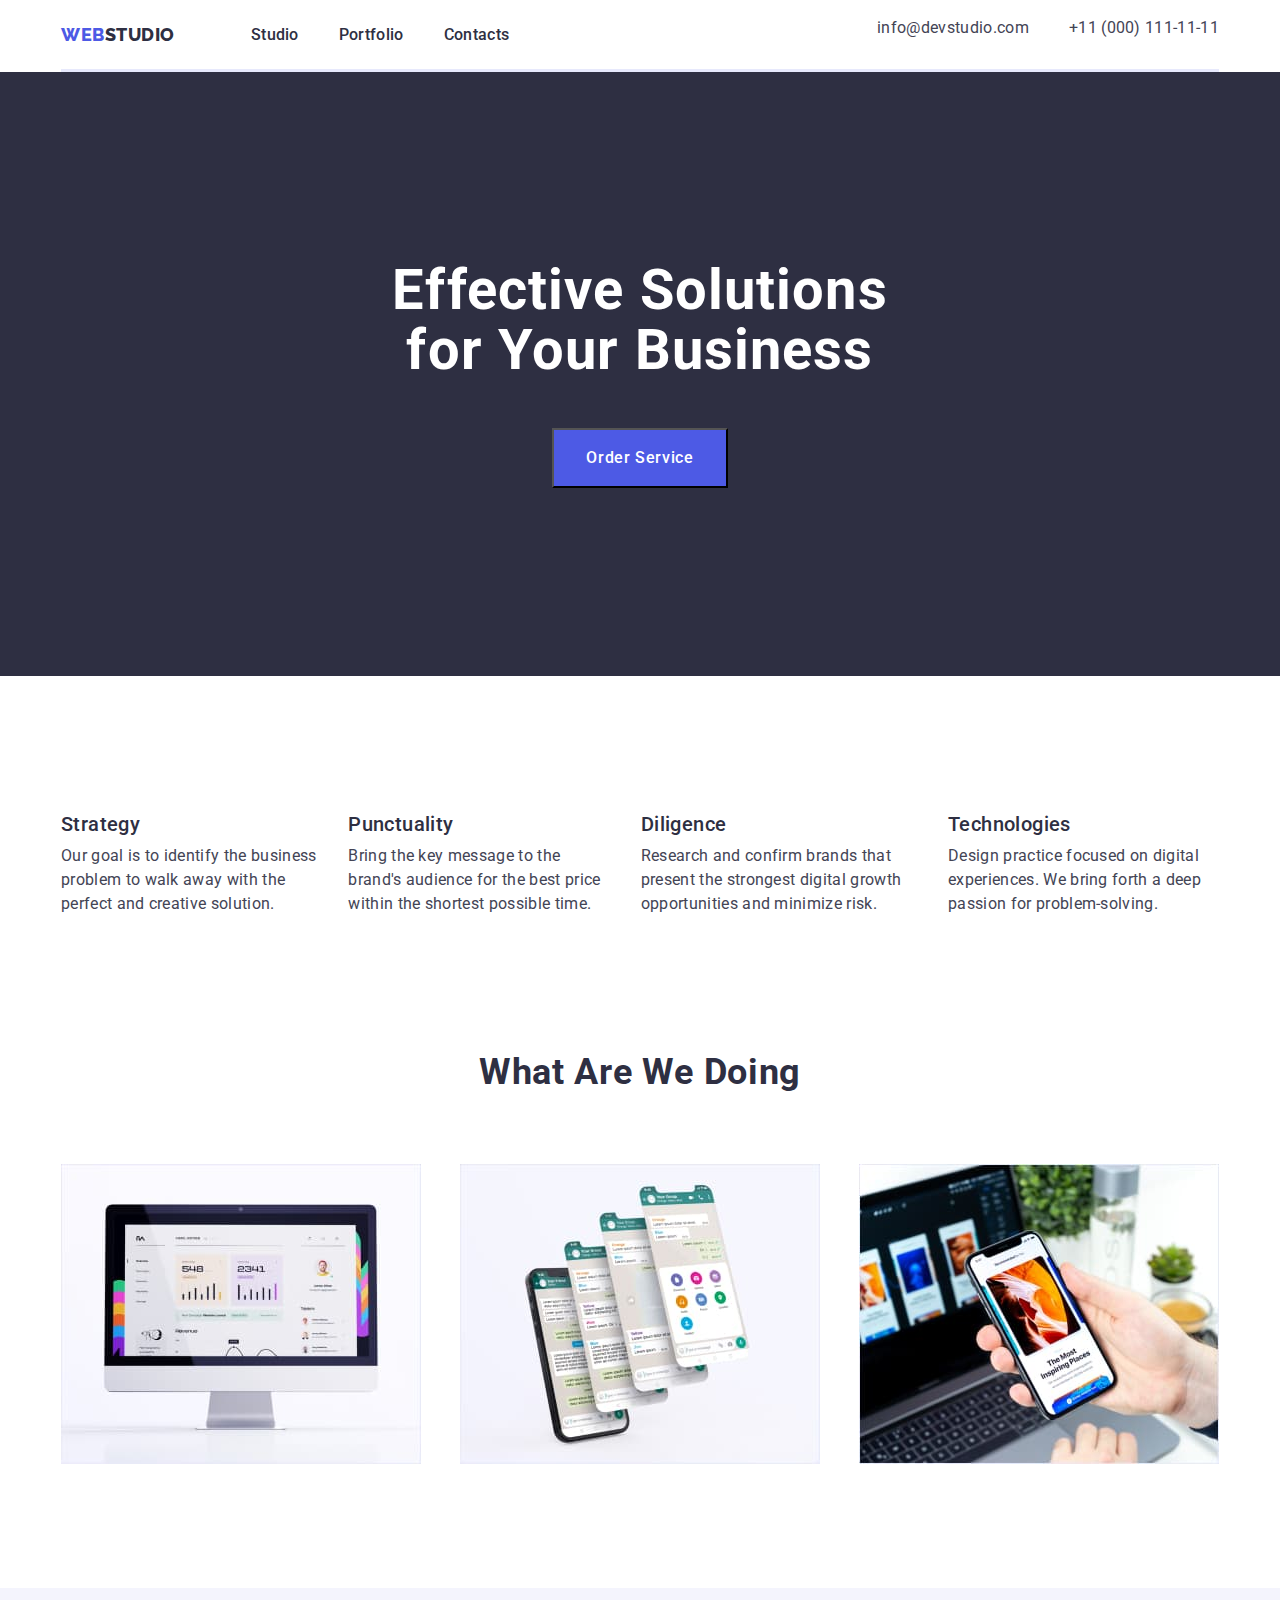
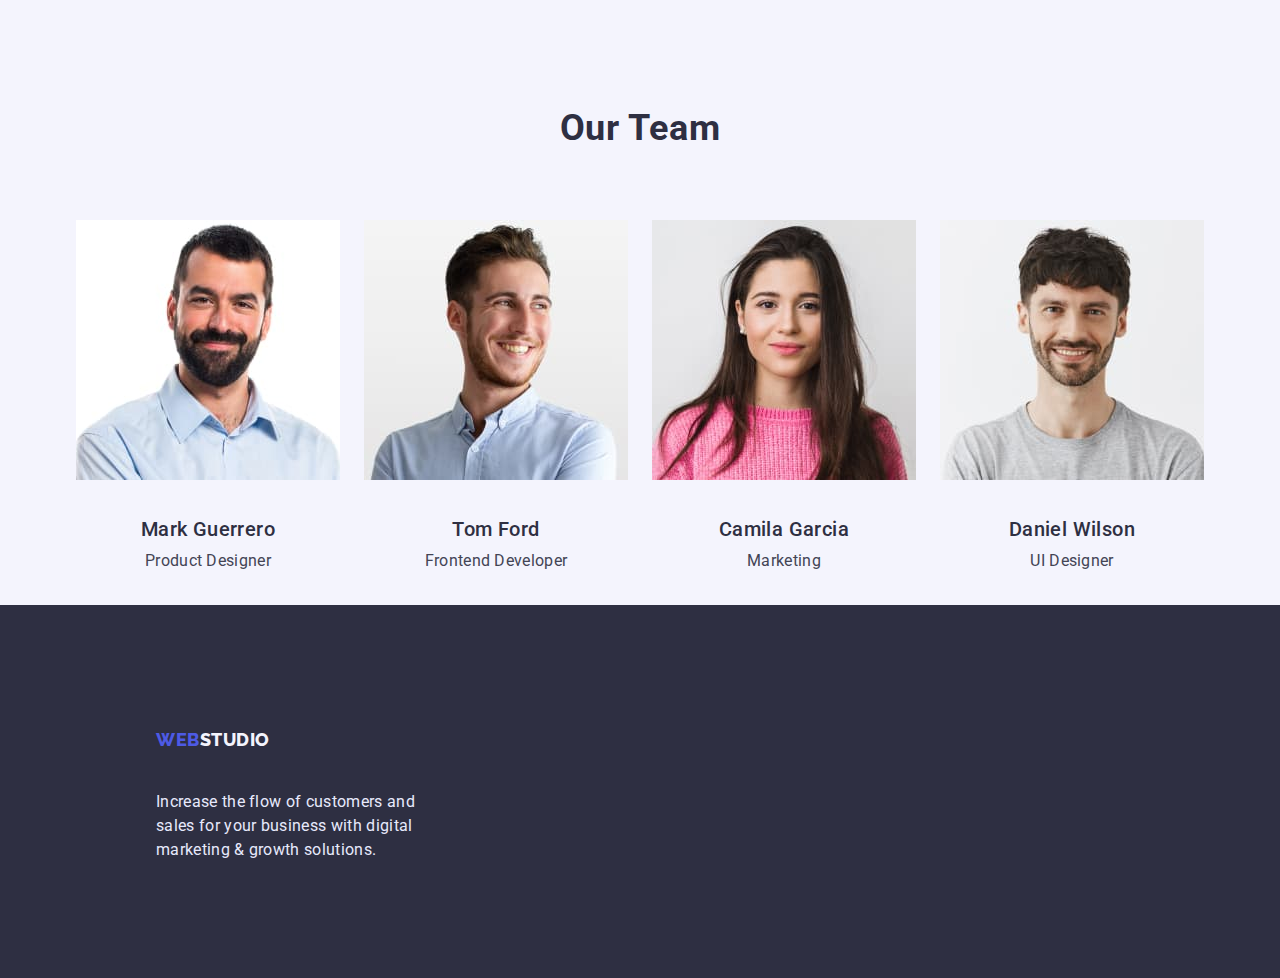
==== index.html @ 7cc615a9 "1" ====
<!DOCTYPE html>
<html lang="en">
<head>
    <meta charset="UTF-8">
    <meta http-equiv="X-UA-Compatible" content="IE=edge">
    <meta name="viewport" content="width=device-width, initial-scale=1.0">
    <link rel="preconnect" href="https://fonts.googleapis.com">
    <link rel="preconnect" href="https://fonts.gstatic.com" crossorigin>
    <link href="https://fonts.googleapis.com/css2?&family=Raleway:wght@800&family=Roboto:wght@400;500;700;900&display=swap" rel="stylesheet">
    
    <link
    rel="stylesheet"
    href="https://cdnjs.cloudflare.com/ajax/libs/modern-normalize/1.0.0/modern-normalize.min.css"/>

    <link rel="stylesheet" href="./css/styles.css">


    <title>WEBSTUDIO</title>

</head>

<body>

    <header class="header">
       <div class="container header-container">
            <nav class="header-navigation">
                <!-- logo -->
                <a class="logo-web" href="./index.html">Web <span class="logo-studio">Studio</span></a>      
    
                <!-- navigation -->           
                <ul class="header-list list">
                    <li class="header-item"><a href="./index.html" class="header-link link">Studio</a></li>
                    <li class="header-item"><a href="./portfolio.html" class="header-link link">Portfolio</a></li>
                    <li class="header-item"><a href="" class="header-link link">Contacts</a></li>
                </ul>
            </nav>
            <address class="header-address">
                <ul class="header-address-list list">
                    <li class="header-address-item"><a href="mailto:info@devstudio.com" class="header-mail link">info@devstudio.com</a></li>
                    <li class="header-address-item"><a href="tel:+110001111111" class="header-tel link">+11 (000) 111-11-11</a></li>
                </ul>
            </address>
       </div>
            
    </header>

    <main>
        <!--section1-->
        <section class="container hero">
            <h1 class="hero-title">Effective Solutions <br> for Your Business</h1>
            <div class="button-wrap">
                <button type="button" class="hero-btn">Order Service</button>
            </div>         
        </section>

        <!--section2-->
        <section class="container prinsiples">
            <h2 class="prinsiples-title visually-hidden">prinsiples</h2>
                <ul class="prinsiples-list list">
                    <div class="prinsiples-list-wrap">
                        <li class="prinsiples-item">
                            <h3 class="prinsiples-subtitle subtitle">Strategy</h3>
                                <p class="prinsiples-text text">Our goal is to identify the business problem to walk away with the perfect and creative solution.</p>
                        </li>
                        <li class="prinsiples-item">
                            <h3 class="prinsiples-subtitle subtitle">Punctuality</h3>
                                <p class="prinsiples-text text">Bring the key message to the brand's audience for the best price within the shortest possible time.</p>
                        </li>
                        <li class="prinsiples-item">
                            <h3 class="prinsiples-subtitle subtitle">Diligence</h3>
                                <p class="prinsiples-text text">Research and confirm brands that present the strongest digital growth opportunities and minimize risk.</p>
                        </li>
                        <li class="prinsiples-item">
                            <h3 class="prinsiples-subtitle subtitle">Technologies</h3>
                                <p class="prinsiples-text text">Design practice focused on digital experiences. We bring forth a deep passion for problem-solving.</p>
                        </li>
                    </div>
                </ul>
        </section>

        <!--section3-->
        <section class="container doing">
            <h2 class="doing-title">What are we doing</h2>
            <ul class="doing-list list">
                <div class="doing-list-wrap">
                    <li class="doing-item">
                        <img src="./images/rectangle1.jpg" alt="monitor" 
                        height="300"
                        width="360">
                    </li>
                    <li class="doing-item">
                        <img src="./images/rectangle2.jpg" alt="phone1" 
                        height="300"
                        width="360">
                    </li>
                    <li class="doing-item">
                        <img src="./images/rectangle3.jpg" alt="phone2"
                        height="300"
                        width="360">
                    </li>
                </div>
            </ul>

        </section>

        <!--section4-->
        <section class="container team">
            <h2 class="team-title">Our Team</h2>
            <ul class="team-list list">
               <div class="team-list-wrap">
                    <li class="team-item">
                        <img src="./images/markguerrero.jpg" alt="markguerrero"
                        width="264"
                        height="260">
                        <div class="team-member">
                            <h3 class="team-subtitle subtitle">Mark Guerrero</h3>
                            <p class="team-text text">Product Designer</p>
                        </div>
                    </li>
                    
                    <li class="team-item">
                        <img src="./images/tomford.jpg" alt="tomford"
                        width="264"
                        height="260">
                        <h3 class="team-subtitle subtitle">Tom Ford</h3>
                        <p class="team-text text">Frontend Developer</p>
                    </li>
                    
                    <li class="team-item">
                        <img src="./images/camilagarcia.jpg" alt="camilagarcia"
                        width="264"
                        height="260">
                        <h3 class="team-subtitle subtitle">Camila Garcia</h3>
                        <p class="team-text text">Marketing</p>
                    </li>
                    
                    <li class="team-item">
                        <img src="./images/danielwilson.jpg" alt="danielwilson"
                        width="264"
                        height="260">
                        <h3 class="team-subtitle subtitle">Daniel Wilson</h3>
                        <p class="team-text text" >UI Designer</p>
                    </li>
               </div>
            </ul>
        </section>

    </main>

    <footer class="container footer">
        <!-- logo -->
        <div class="container footer-wrap">
            <a class="logo-web" href="./index.html">Web <span class="logo-studio">Studio</span></a>      
            <p class="footer-text text">Increase the flow of customers and sales for your business with digital marketing & growth solutions.</p>
        </div>       
    </footer>

    
</body>
</html>
---- css/styles.css ----
body {
    font-family: 'roboto', sans-serif;
}

:root {
    --main-title-color:#2E2F42;
    --second-title-color:#434455;
    --third-title-color: #F4F4FD;
    --fourth-title-color:#4D5AE5;
    --fifth-title-color:#FFFFFF;
  }


.list {
    list-style: none;
}

.link {
    text-decoration: none;
}

.visually-hidden {
    position: absolute;
    width: 1px;
    height: 1px;
    margin: -1px;
    border: 0;
    padding: 0;
    white-space: nowrap;
    clip-path: inset(100%);
    clip: rect(0 0 0 0);
    overflow: hidden;
  }

  .text {
    font-size: 16px;
    line-height: 1.5;
    letter-spacing: 0.02em;
  }

  .subtitle {
    font-weight: 500;
    font-size: 20px;
    line-height: 1.2;
    letter-spacing: 0.02em;
  }

/*------------------ HEADER------------------- */

.header {
}
.container {
    max-width: 1158px;
    padding: 0 15px;
    margin: 0 auto;
}

.header-container {
    display: flex;
    padding: 0;

    border-style: 0 0 1px 0;
    border-style: none none solid none;
    border-color: #E7E9FC;

}

.header-navigation {
    display: flex;
    align-items: center;
    margin-right: auto;
    
}

.logo-web {
    font-family: 'Raleway';
    font-style: normal;
    font-weight: 800;
    font-size: 18px;
    line-height: calc(21/18);
    display: flex;
    align-items: center;
    letter-spacing: 0.03em;
    text-transform: uppercase;
    color: var(--fourth-title-color);
    text-decoration: none;

    padding: 24px 0;

}

.logo-studio {
    color:var(--main-title-color);
    margin-right: 76px;
}
    
.footer .logo-studio {
        color: var(--third-title-color);
    }


.header-list {
    display: flex;
    gap: 40px;

    margin-right: 332px;
    padding: 0;

}
.header-item {
    width: calc ((100%-80px)/3);
}
.header-link {
    font-weight: 500;
    font-size: 16px;
    line-height: 1.5;
    letter-spacing: 0.02em;
    color: var(--main-title-color);

    padding: 24px 0;
}

.header-link:hover,
.header-link:focus {
    font-weight: 500;
    font-size: 16px;
    line-height: 1.5;
    letter-spacing: 0.02em;
    color: #4D5AE5;
}

.header-address {
    }

.header-address-list {
    display: flex;  
    padding: 0;
    gap: 40px;
    
}

.header-address-item {
    width: calc ((100%-40px)/2);

}

.header-mail {
    padding: 24px 0;
}

.header-tel {
   padding: 24px 0;
    
}

.header-mail,
.header-tel {
    font-size: 16px;
    line-height: 1.5;
    letter-spacing: 0.02em;
    color: var(--second-title-color);
    font-style: normal;
}

.header-mail:hover,
.header-tel:hover,
.header-mail:focus,
.header-tel:focus {
    font-size: 16px;
    line-height: 1.5;
    letter-spacing: 0.02em;
    color: var(--fourth-title-color);
}


/*------------------ MAIN------------------- */
.hero {
    background-color: var(--main-title-color); 
    
    display: flex;
    align-items: center;;
    flex-direction: column;
    justify-content: center;
    max-width: 1440px;  
        
}

.hero-title {
    font-size: 56px;
    line-height: calc(60/56);
    text-align: center;
    letter-spacing: 0.02em;
    color: var(--fifth-title-color);
    
    padding: 188px 0 0 0;
    margin: 0 0 48px 0;

}

.button-wrap {
    padding-bottom: 188px;
    
}

.hero-btn {
    font-family: inherit;
    font-weight: 500;
    font-size: 16px;
    line-height: 1.5;
    display: flex;
    align-items: center;
    letter-spacing: 0.04em;
    color: var(--fifth-title-color);
    background: var(--fourth-title-color);
    cursor: pointer;

    padding: 16px 32px;
    
}

.hero-btn:hover,
.hero-btn:focus {
    background: #404BBF;
}


.prinsiples {
    padding: 120px 0 0 0;
    
}

.prinsiples-list-wrap {
    display: flex;
    gap: 24px;

}

.prinsiples-list {
    display: flex;
    align-items: flex-start;
    padding: 0;

}

.prinsiples-item {
    width: calc(100%-(3*24px)/4);

}

.prinsiples-subtitle {
    color:var(--main-title-color);
    margin: 0 0 8px 0;
}

.prinsiples-text {
       color:var(--second-title-color);
       margin: 0;
}


.doing {
    padding: 120px 0 120px 0;

}

.doing-title {
font-size: 36px;
line-height: calc(40/36);
text-align: center;
letter-spacing: 0.02em;
text-transform: capitalize;
color:var(--main-title-color);

margin: 0 0 72px 0;

}

.doing-list {
    padding: 0;
    margin: 0 auto;

}

.doing-list-wrap {
    display: flex;
    gap: 24px;
    justify-content: space-between;

}
.doing-item {
    width: calc(100%-(24px*2)/3);

}


.team {
    padding: 0;
    max-width: 1440px;  
    background: var(--third-title-color);
}

.team-title {
    font-size: 36px;
    line-height: calc(40/36);
    text-align: center;
    letter-spacing: 0.02em;
    text-transform: capitalize;
    color: var(--main-title-color);

    margin: 0 0 72px 0;
    padding: 120px 0 0 0;

}

.team-list {
    margin: 0 auto;
    padding: 0;
    display: flex;
    justify-content: space-evenly;

}

.team-list-wrap {
    display: flex;
    gap: 24px;
    
}

.team-item {
    width: calc((100%-24px*3)/4);

}

.team-member {
    padding-bottom: 32px;

}

.team-subtitle {
    text-align: center;
    color:var(--main-title-color);
    margin: 32px 0 8px 0;

}

.team-text {
    text-align: center;
    color:var(--second-title-color);
    margin: 0 auto;
}




/*------------Main Portfolio----------------*/

.navigation {
    padding: 96px 0 72px 0;
}

.navigation-title {
}

.navigation-list {
    display: flex;
    gap: 24px;
    justify-content: center;
    margin: 0 auto;
    padding: 0;
}

.navigation-item {
}

.button {
    background: var(--third-title-color)
    
}

.navigation-btn {
    font-family: 'Roboto';
    font-weight: 500;
    font-size: 16px;
    line-height: 1.5;
    display: flex;
    align-items: center;
    text-align: center;
    letter-spacing: 0.04em;
    color: #4D5AE5;
    cursor: pointer;

    padding: 12px 24px;
}
.navigation-btn:hover,
.navigation-btn:focus {
    font-style: normal;
    color:var(--fifth-title-color);
    background:var(--fourth-title-color);
}


.portfolio-section {
    margin: 0 auto;
    padding: 0 0 48px 0;
}

.portfolio-list {
    margin: 0 auto;
    padding: 0;
    display: flex;
    justify-content: space-evenly;
}

.portfolio-list-wrap {
    display: flex;

    gap: 24px;
    margin: 0;
    padding: 0;
}

.portfolio-item {
    display: flex;
    flex-direction: column;
    width: calc(100%-(2*24px)3);
}

.portfolio-subtxt-wrap {
    border-style: 0 1px 1px;
    border-style: none solid solid;
    border-color: #E7E9FC;

}

.portfolio-subtitle {
    color:var(--main-title-color);
    padding-top: 32px;
    margin: 0 auto;

}

.portfolio-text {
    color:var(--second-title-color);
    margin: 8px 0 0 0;
    padding-bottom: 32px;
}

/*------------------ FOOTER------------------- */

.footer {
    background-color: var(--main-title-color);
    max-width: 1440px;
}

.footer-wrap {
    padding: 100px 0 100px 141px;
    display: table-cell;

}
    
.footer-text {
    color: #E7E9FC;
    text-align: left;
    width: 264px;

}
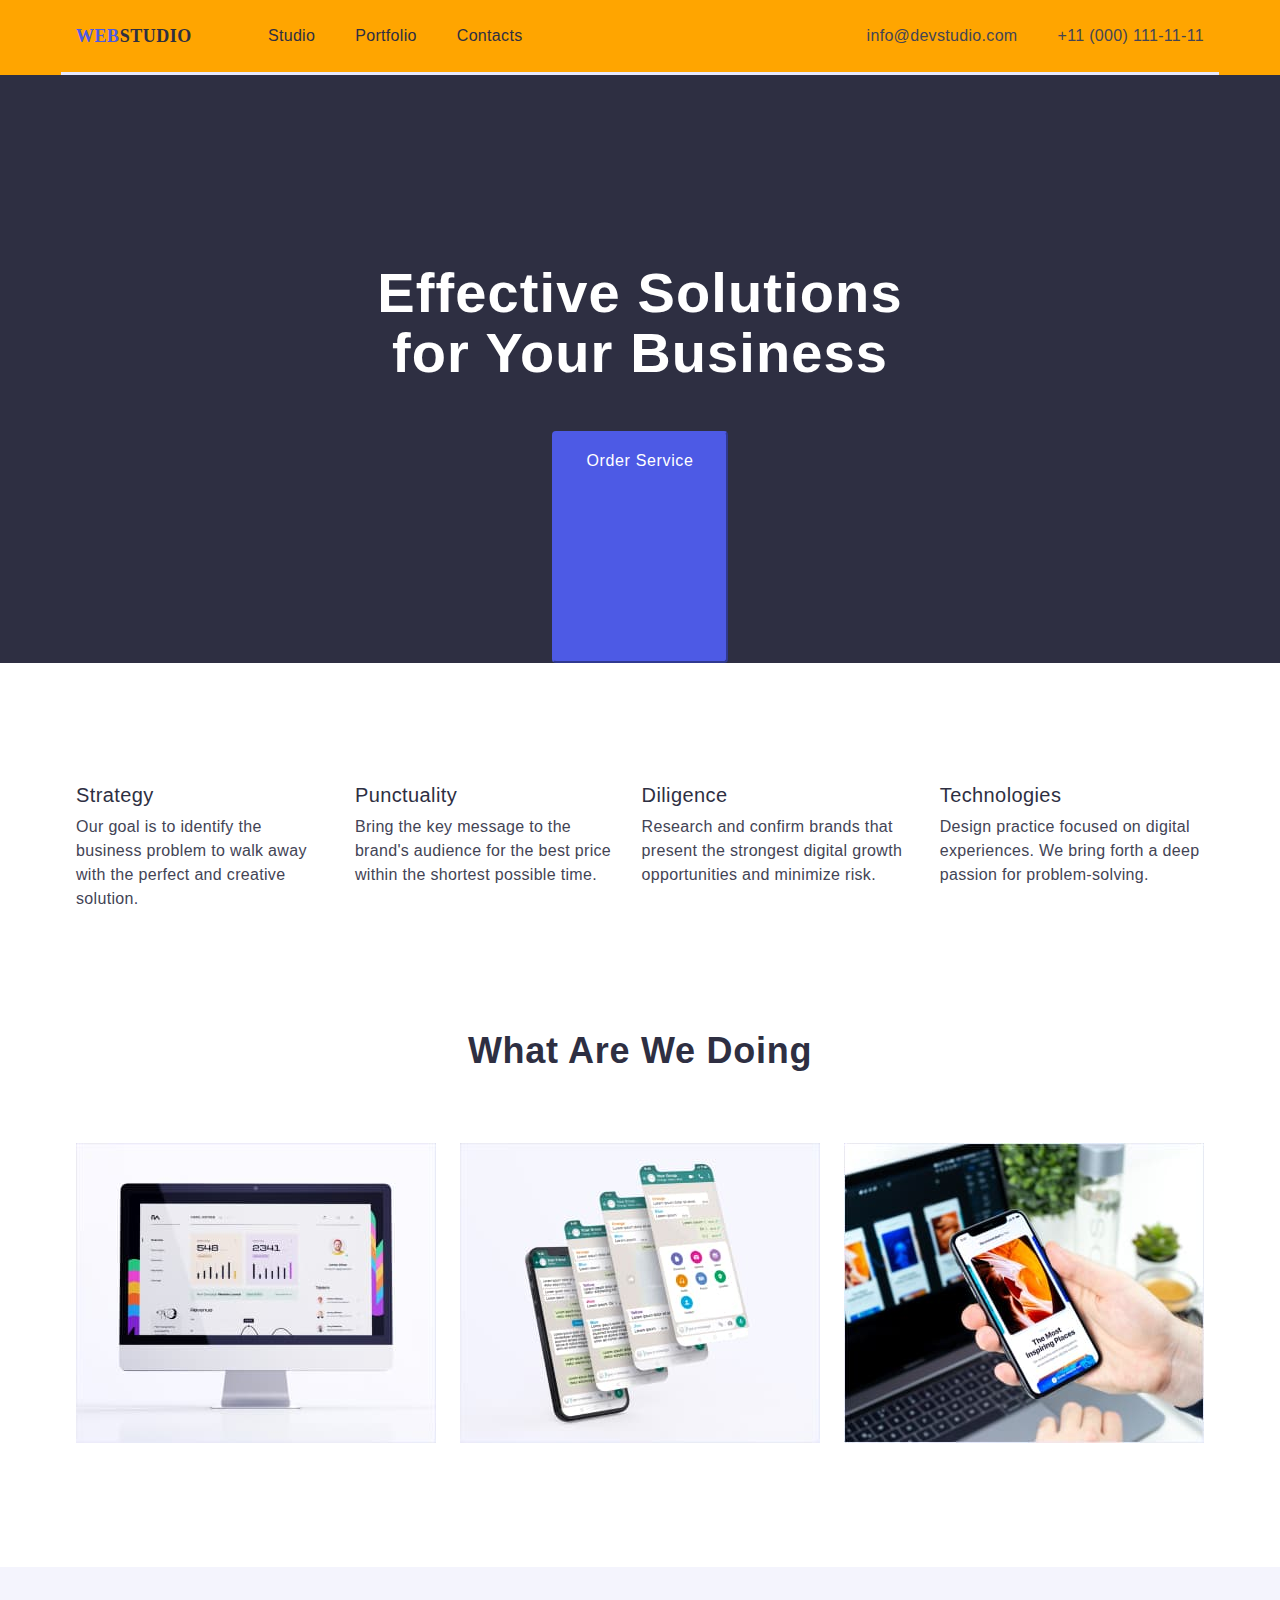
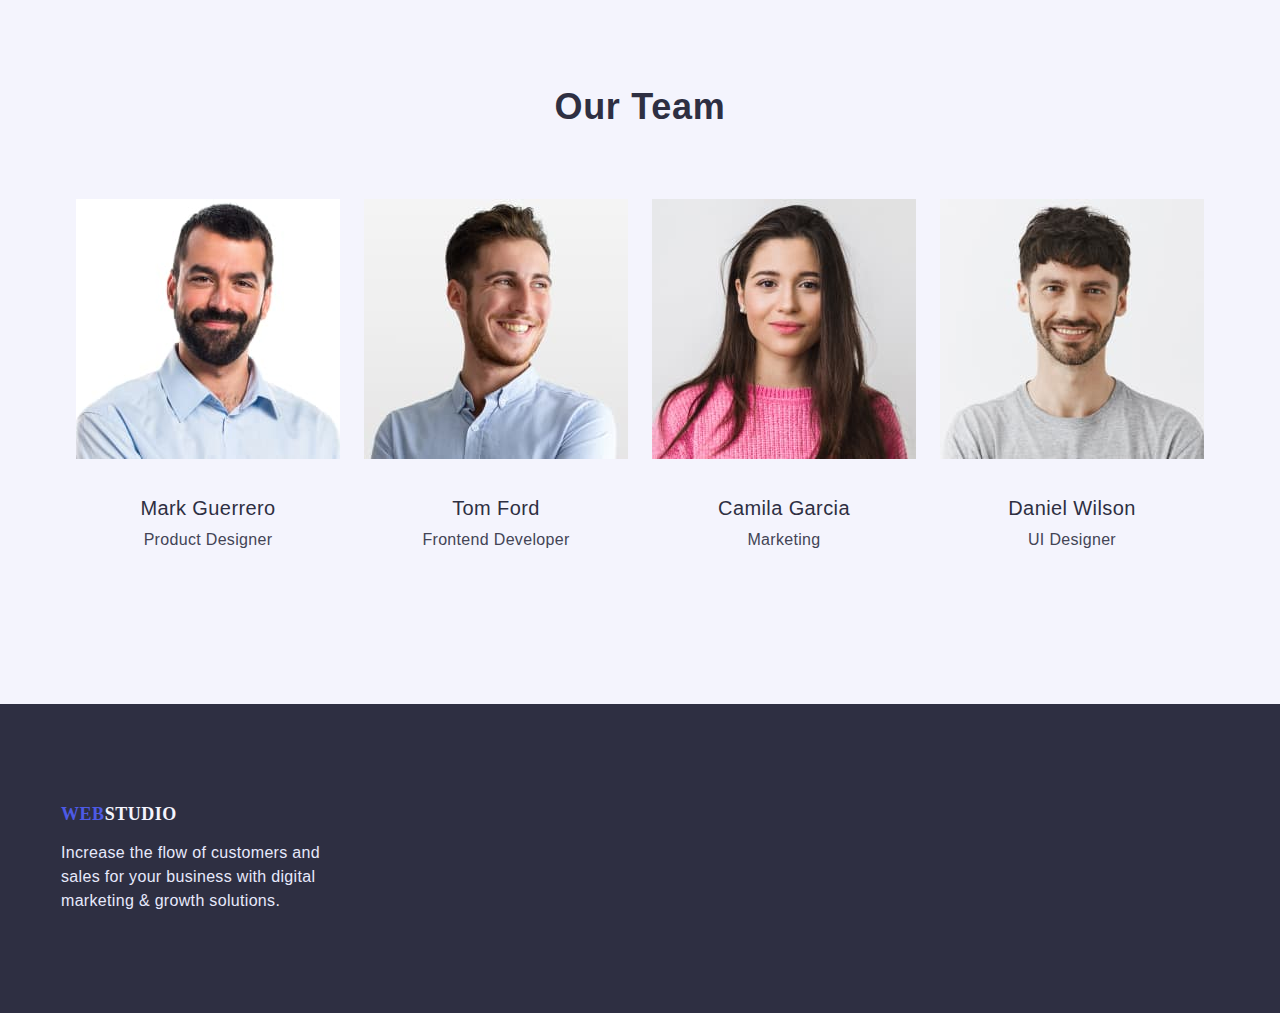
==== commit 56f9ba45: "#2" ====
--- a/index.html
+++ b/index.html
@@ -6,12 +6,10 @@
     <meta name="viewport" content="width=device-width, initial-scale=1.0">
     <link rel="preconnect" href="https://fonts.googleapis.com">
     <link rel="preconnect" href="https://fonts.gstatic.com" crossorigin>
-    <link href="https://fonts.googleapis.com/css2?&family=Raleway:wght@800&family=Roboto:wght@400;500;700;900&display=swap" rel="stylesheet">
-    
     <link
-    rel="stylesheet"
-    href="https://cdnjs.cloudflare.com/ajax/libs/modern-normalize/1.0.0/modern-normalize.min.css"/>
-
+        rel="stylesheet"
+        href="https://cdnjs.cloudflare.com/ajax/libs/modern-normalize/1.0.0/modern-normalize.min.css"
+    />
     <link rel="stylesheet" href="./css/styles.css">
 
 
@@ -22,22 +20,26 @@
 <body>
 
     <header class="header">
-       <div class="container header-container">
+       <div class="header-wrap container">
             <nav class="header-navigation">
                 <!-- logo -->
                 <a class="logo-web" href="./index.html">Web <span class="logo-studio">Studio</span></a>      
     
                 <!-- navigation -->           
                 <ul class="header-list list">
-                    <li class="header-item"><a href="./index.html" class="header-link link">Studio</a></li>
-                    <li class="header-item"><a href="./portfolio.html" class="header-link link">Portfolio</a></li>
+                    <li class="header-item"><a href="./index.html" 
+                        class="header-link link">Studio</a></li>
+                    <li class="header-item"><a href="./portfolio.html" 
+                        class="header-link link">Portfolio</a></li>
                     <li class="header-item"><a href="" class="header-link link">Contacts</a></li>
                 </ul>
             </nav>
             <address class="header-address">
                 <ul class="header-address-list list">
-                    <li class="header-address-item"><a href="mailto:info@devstudio.com" class="header-mail link">info@devstudio.com</a></li>
-                    <li class="header-address-item"><a href="tel:+110001111111" class="header-tel link">+11 (000) 111-11-11</a></li>
+                    <li class="header-address-item"><a href="mailto:info@devstudio.com" 
+                        class="header-mail link">info@devstudio.com</a></li>
+                    <li class="header-address-item"><a href="tel:+110001111111" 
+                        class="header-tel link">+11 (000) 111-11-11</a></li>
                 </ul>
             </address>
        </div>
@@ -46,18 +48,17 @@
 
     <main>
         <!--section1-->
-        <section class="container hero">
-            <h1 class="hero-title">Effective Solutions <br> for Your Business</h1>
-            <div class="button-wrap">
-                <button type="button" class="hero-btn">Order Service</button>
-            </div>         
+        <section class="hero">
+                <div class="hero-wrap container">
+                    <h1 class="hero-title">Effective Solutions <br> for Your Business</h1>
+                        <button type="button" class="hero-btn">Order Service</button>
+                </div>
         </section>
 
         <!--section2-->
-        <section class="container prinsiples">
+        <section class="prinsiples">
             <h2 class="prinsiples-title visually-hidden">prinsiples</h2>
-                <ul class="prinsiples-list list">
-                    <div class="prinsiples-list-wrap">
+                <ul class="prinsiples-list list container">
                         <li class="prinsiples-item">
                             <h3 class="prinsiples-subtitle subtitle">Strategy</h3>
                                 <p class="prinsiples-text text">Our goal is to identify the business problem to walk away with the perfect and creative solution.</p>
@@ -74,40 +75,38 @@
                             <h3 class="prinsiples-subtitle subtitle">Technologies</h3>
                                 <p class="prinsiples-text text">Design practice focused on digital experiences. We bring forth a deep passion for problem-solving.</p>
                         </li>
-                    </div>
                 </ul>
         </section>
 
         <!--section3-->
-        <section class="container doing">
-            <h2 class="doing-title">What are we doing</h2>
-            <ul class="doing-list list">
-                <div class="doing-list-wrap">
-                    <li class="doing-item">
-                        <img src="./images/rectangle1.jpg" alt="monitor" 
-                        height="300"
-                        width="360">
-                    </li>
-                    <li class="doing-item">
-                        <img src="./images/rectangle2.jpg" alt="phone1" 
-                        height="300"
-                        width="360">
-                    </li>
-                    <li class="doing-item">
-                        <img src="./images/rectangle3.jpg" alt="phone2"
-                        height="300"
-                        width="360">
-                    </li>
-                </div>
+        <section class="doing">
+           <div class="doing-wrap container">
+                <h2 class="doing-title">What are we doing</h2>
+                <ul class="doing-list list">
+                        <li class="doing-item">
+                            <img src="./images/rectangle1.jpg" alt="monitor" 
+                            height="300"
+                            width="360">
+                        </li>
+                        <li class="doing-item">
+                            <img src="./images/rectangle2.jpg" alt="phone1" 
+                            height="300"
+                            width="360">
+                        </li>
+                        <li class="doing-item">
+                            <img src="./images/rectangle3.jpg" alt="phone2"
+                            height="300"
+                            width="360">
+                        </li>
+           </div>
             </ul>
 
         </section>
 
         <!--section4-->
-        <section class="container team">
+        <section class="team">
             <h2 class="team-title">Our Team</h2>
-            <ul class="team-list list">
-               <div class="team-list-wrap">
+            <ul class="team-list list container">
                     <li class="team-item">
                         <img src="./images/markguerrero.jpg" alt="markguerrero"
                         width="264"
@@ -141,15 +140,14 @@
                         <h3 class="team-subtitle subtitle">Daniel Wilson</h3>
                         <p class="team-text text" >UI Designer</p>
                     </li>
-               </div>
             </ul>
         </section>
 
     </main>
 
-    <footer class="container footer">
         <!-- logo -->
-        <div class="container footer-wrap">
+        <footer class="footer">
+        <div class="footer-wrap container">
             <a class="logo-web" href="./index.html">Web <span class="logo-studio">Studio</span></a>      
             <p class="footer-text text">Increase the flow of customers and sales for your business with digital marketing & growth solutions.</p>
         </div>       
--- a/css/styles.css
+++ b/css/styles.css
@@ -1,4 +1,5 @@
 body {
+    margin: 0;
     font-family: 'roboto', sans-serif;
 }
 
@@ -10,13 +11,21 @@
     --fifth-title-color:#FFFFFF;
   }
 
-
 .list {
+    padding: 0;
+    margin: 0;
+
     list-style: none;
 }
 
 .link {
+    margin: 0;
+
     text-decoration: none;
+}
+
+h1, h2, h3, p, ul {
+    margin: 0;
 }
 
 .visually-hidden {
@@ -30,49 +39,58 @@
     clip-path: inset(100%);
     clip: rect(0 0 0 0);
     overflow: hidden;
-  }
+}
 
   .text {
     font-size: 16px;
     line-height: 1.5;
     letter-spacing: 0.02em;
-  }
+}
 
   .subtitle {
     font-weight: 500;
     font-size: 20px;
     line-height: 1.2;
     letter-spacing: 0.02em;
-  }
-
-/*------------------ HEADER------------------- */
-
-.header {
-}
-.container {
+}
+
+  .container {
     max-width: 1158px;
     padding: 0 15px;
     margin: 0 auto;
-}
-
-.header-container {
-    display: flex;
-    padding: 0;
+    /*outline: red 2px solid;
+    background: yellow;*/
+}
+
+/*------------------ HEADER------------------- */
+
+.header {
+    background: orange;
+}
+
+.header-wrap {
+    display: flex;
+    align-items: center;
+
 
     border-style: 0 0 1px 0;
     border-style: none none solid none;
     border-color: #E7E9FC;
-
 }
 
 .header-navigation {
     display: flex;
     align-items: center;
     margin-right: auto;
-    
+
+    padding-top: 24px;
+    padding-bottom: 24px;
 }
 
 .logo-web {
+    margin-right: 76px;
+
+
     font-family: 'Raleway';
     font-style: normal;
     font-weight: 800;
@@ -84,40 +102,31 @@
     text-transform: uppercase;
     color: var(--fourth-title-color);
     text-decoration: none;
-
-    padding: 24px 0;
-
 }
 
 .logo-studio {
     color:var(--main-title-color);
-    margin-right: 76px;
 }
     
 .footer .logo-studio {
-        color: var(--third-title-color);
-    }
+    color: var(--third-title-color);
+}
 
 
 .header-list {
     display: flex;
     gap: 40px;
-
-    margin-right: 332px;
-    padding: 0;
-
-}
+}
+
 .header-item {
-    width: calc ((100%-80px)/3);
-}
+}
+
 .header-link {
     font-weight: 500;
     font-size: 16px;
     line-height: 1.5;
     letter-spacing: 0.02em;
     color: var(--main-title-color);
-
-    padding: 24px 0;
 }
 
 .header-link:hover,
@@ -126,32 +135,23 @@
     font-size: 16px;
     line-height: 1.5;
     letter-spacing: 0.02em;
-    color: #4D5AE5;
+    color: var(--fourth-title-color);
 }
 
 .header-address {
-    }
+}
 
 .header-address-list {
-    display: flex;  
-    padding: 0;
+    display: flex;
+    align-items: center;
     gap: 40px;
+
     
 }
 
 .header-address-item {
-    width: calc ((100%-40px)/2);
-
-}
-
-.header-mail {
-    padding: 24px 0;
-}
-
-.header-tel {
-   padding: 24px 0;
-    
-}
+}
+
 
 .header-mail,
 .header-tel {
@@ -176,33 +176,39 @@
 /*------------------ MAIN------------------- */
 .hero {
     background-color: var(--main-title-color); 
-    
-    display: flex;
-    align-items: center;;
-    flex-direction: column;
-    justify-content: center;
-    max-width: 1440px;  
-        
+    display: block;
+    align-items: center;
+}
+
+.hero-wrap {
+    padding-top: 188px;
 }
 
 .hero-title {
+    margin-bottom: 48px;
+
     font-size: 56px;
     line-height: calc(60/56);
     text-align: center;
     letter-spacing: 0.02em;
     color: var(--fifth-title-color);
+}
+
+button.hero-btn {
+    margin-left: auto;
+    margin-right: auto;
+    padding-bottom: 188px;
+
+    border-radius: 4px;
+    border-color: var(--fourth-title-color);
     
-    padding: 188px 0 0 0;
-    margin: 0 0 48px 0;
-
-}
-
-.button-wrap {
-    padding-bottom: 188px;
-    
 }
 
 .hero-btn {
+    padding: 16px 32px;
+    display: inline-block;
+    align-items: center;
+
     font-family: inherit;
     font-weight: 500;
     font-size: 16px;
@@ -213,9 +219,6 @@
     color: var(--fifth-title-color);
     background: var(--fourth-title-color);
     cursor: pointer;
-
-    padding: 16px 32px;
-    
 }
 
 .hero-btn:hover,
@@ -225,128 +228,99 @@
 
 
 .prinsiples {
-    padding: 120px 0 0 0;
-    
-}
-
-.prinsiples-list-wrap {
+    padding: 120px 0;
+}
+
+.prinsiples-list {
     display: flex;
     gap: 24px;
-
-}
-
-.prinsiples-list {
-    display: flex;
-    align-items: flex-start;
-    padding: 0;
-
 }
 
 .prinsiples-item {
-    width: calc(100%-(3*24px)/4);
-
+    width: calc((100%-3*24px)/4);
 }
 
 .prinsiples-subtitle {
+    margin: 0 0 8px 0;
+
     color:var(--main-title-color);
-    margin: 0 0 8px 0;
 }
 
 .prinsiples-text {
+       margin: 0;
+
        color:var(--second-title-color);
-       margin: 0;
 }
 
 
 .doing {
-    padding: 120px 0 120px 0;
-
+    padding-bottom: 120px;
 }
 
 .doing-title {
-font-size: 36px;
-line-height: calc(40/36);
-text-align: center;
-letter-spacing: 0.02em;
-text-transform: capitalize;
-color:var(--main-title-color);
-
-margin: 0 0 72px 0;
-
+    margin: 0 0 72px 0;
+
+    font-size: 36px;
+    line-height: calc(40/36);
+    text-align: center;
+    letter-spacing: 0.02em;
+    text-transform: capitalize;
+    color:var(--main-title-color);
 }
 
 .doing-list {
-    padding: 0;
-    margin: 0 auto;
-
-}
-
-.doing-list-wrap {
     display: flex;
     gap: 24px;
     justify-content: space-between;
-
-}
+}
+
 .doing-item {
-    width: calc(100%-(24px*2)/3);
-
+    width: calc((100%-24px*2)/3);
 }
 
 
 .team {
-    padding: 0;
-    max-width: 1440px;  
     background: var(--third-title-color);
+    padding: 120px 0;
 }
 
 .team-title {
+    margin: 0 0 72px 0;
+
     font-size: 36px;
     line-height: calc(40/36);
     text-align: center;
     letter-spacing: 0.02em;
     text-transform: capitalize;
     color: var(--main-title-color);
-
-    margin: 0 0 72px 0;
-    padding: 120px 0 0 0;
-
 }
 
 .team-list {
-    margin: 0 auto;
-    padding: 0;
     display: flex;
     justify-content: space-evenly;
-
-}
-
-.team-list-wrap {
-    display: flex;
     gap: 24px;
-    
 }
 
 .team-item {
     width: calc((100%-24px*3)/4);
-
 }
 
 .team-member {
     padding-bottom: 32px;
-
 }
 
 .team-subtitle {
+    margin: 32px 0 8px 0;
+
     text-align: center;
     color:var(--main-title-color);
-    margin: 32px 0 8px 0;
-
 }
 
 .team-text {
+    margin: 0 auto;
+
     text-align: center;
     color:var(--second-title-color);
-    margin: 0 auto;
 }
 
 
@@ -373,7 +347,7 @@
 }
 
 .button {
-    background: var(--third-title-color)
+    background: var(--third-title-color);
     
 }
 
@@ -405,18 +379,11 @@
 }
 
 .portfolio-list {
-    margin: 0 auto;
-    padding: 0;
+
     display: flex;
     justify-content: space-evenly;
-}
-
-.portfolio-list-wrap {
-    display: flex;
-
     gap: 24px;
-    margin: 0;
-    padding: 0;
+
 }
 
 .portfolio-item {
@@ -430,37 +397,37 @@
     border-style: none solid solid;
     border-color: #E7E9FC;
 
+    padding: 32px 0 32px 16px;
 }
 
 .portfolio-subtitle {
+    margin: 0 auto;
     color:var(--main-title-color);
-    padding-top: 32px;
-    margin: 0 auto;
-
 }
 
 .portfolio-text {
+    margin: 8px 0 0 0;
     color:var(--second-title-color);
-    margin: 8px 0 0 0;
-    padding-bottom: 32px;
+
 }
 
 /*------------------ FOOTER------------------- */
 
 .footer {
     background-color: var(--main-title-color);
-    max-width: 1440px;
 }
 
 .footer-wrap {
-    padding: 100px 0 100px 141px;
-    display: table-cell;
-
-}
-    
+    padding: 100px 0;
+    display: block;
+}
+
+.footer .logo-web {
+    margin-bottom: 16px;
+ }  
+
 .footer-text {
     color: #E7E9FC;
     text-align: left;
     width: 264px;
-
 }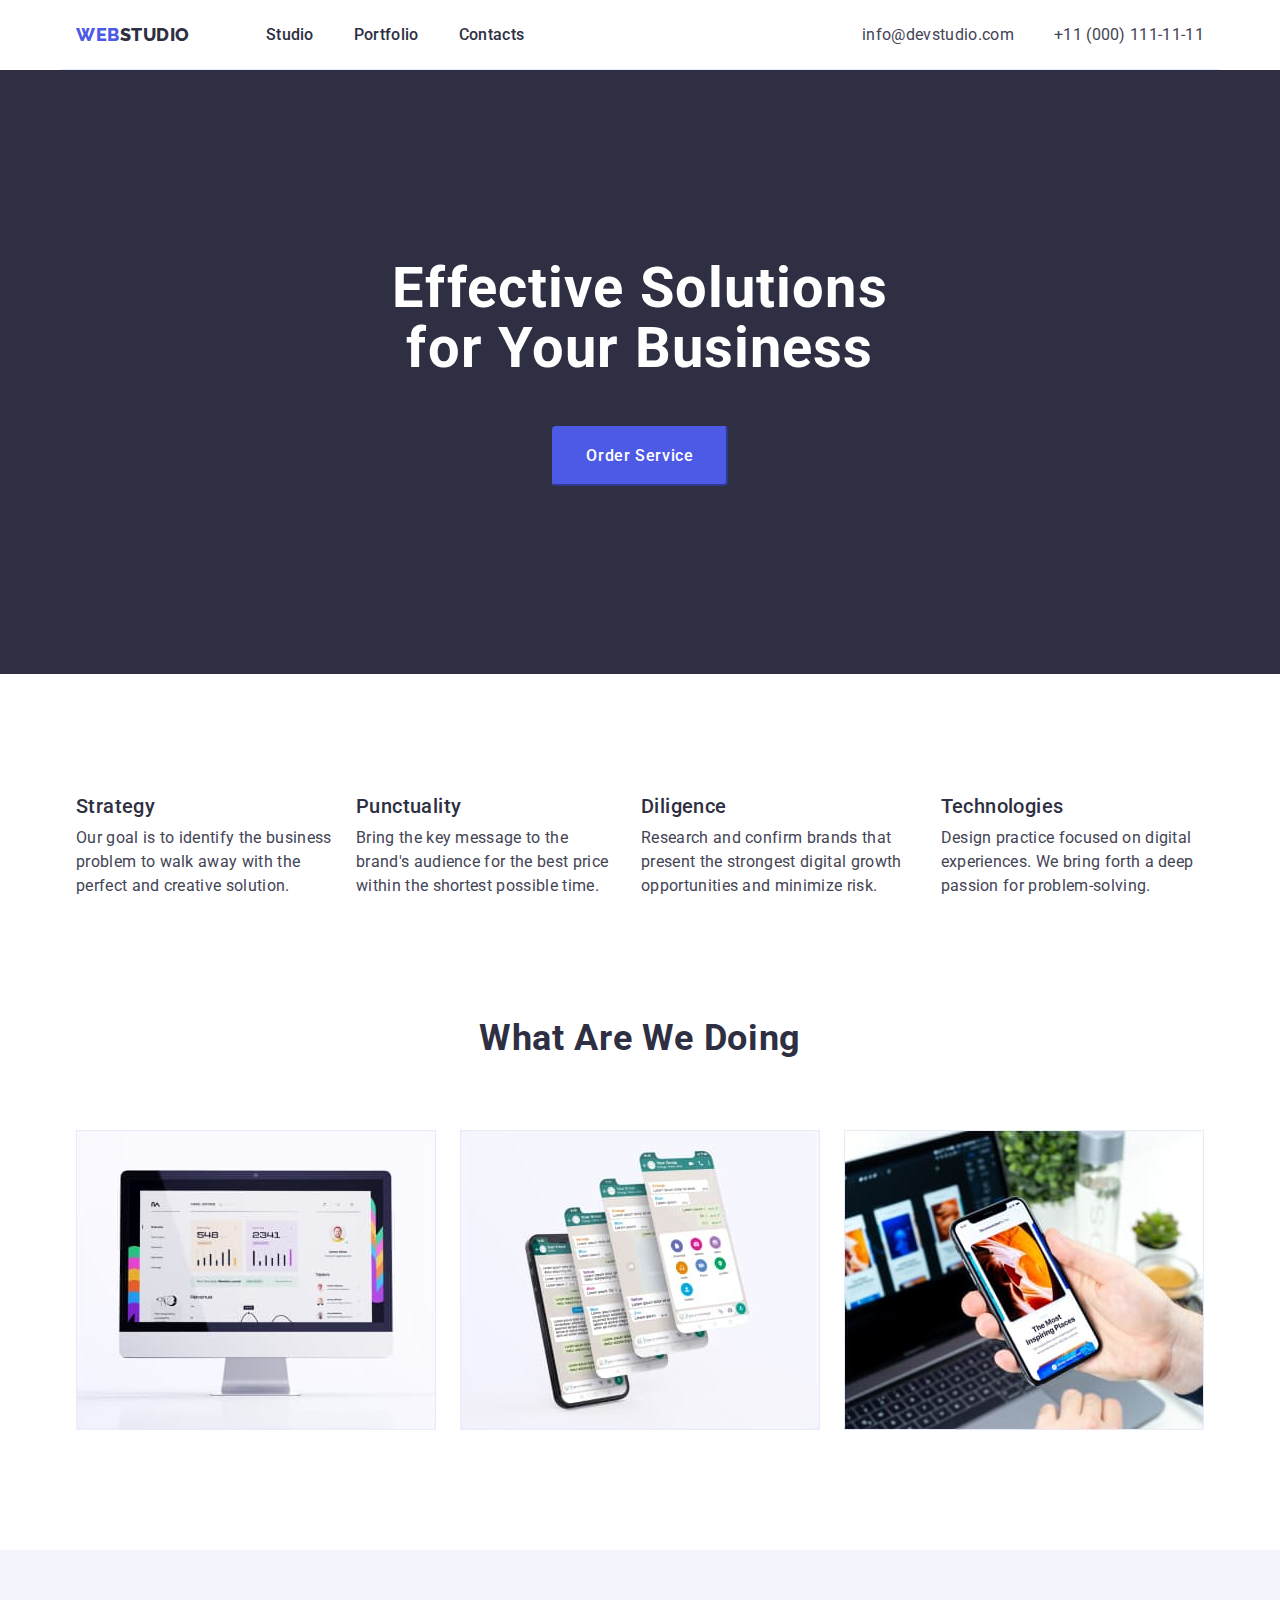
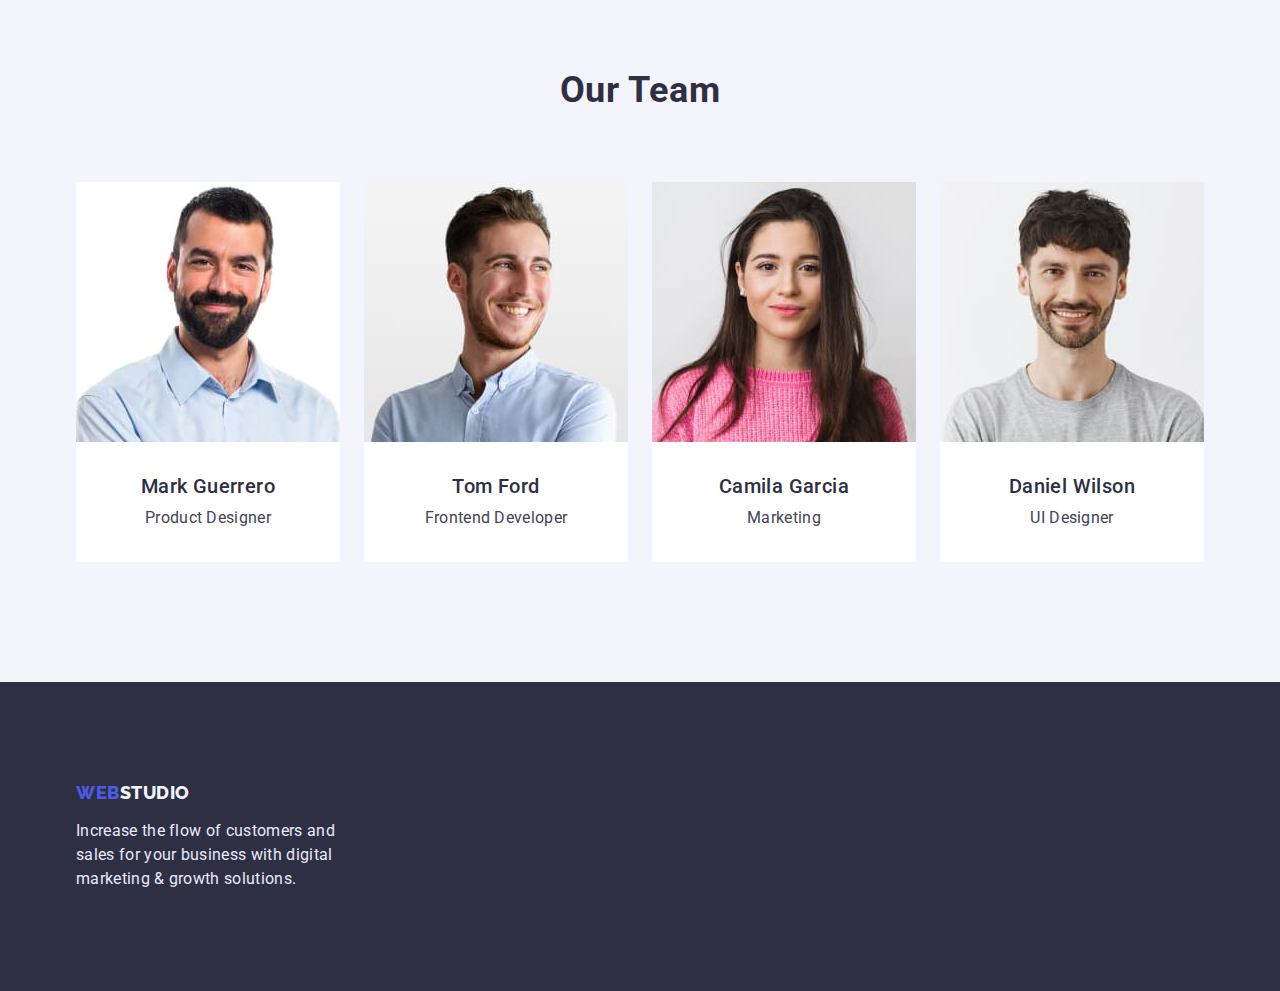
==== commit 523f96bc: "#3" ====
--- a/index.html
+++ b/index.html
@@ -4,14 +4,18 @@
     <meta charset="UTF-8">
     <meta http-equiv="X-UA-Compatible" content="IE=edge">
     <meta name="viewport" content="width=device-width, initial-scale=1.0">
+
     <link rel="preconnect" href="https://fonts.googleapis.com">
     <link rel="preconnect" href="https://fonts.gstatic.com" crossorigin>
+    <link href="https://fonts.googleapis.com/css2?family=Raleway:wght@800&family=Roboto:wght@400;500;700;900&display=swap" rel="stylesheet">
+    
+
     <link
         rel="stylesheet"
         href="https://cdnjs.cloudflare.com/ajax/libs/modern-normalize/1.0.0/modern-normalize.min.css"
     />
+
     <link rel="stylesheet" href="./css/styles.css">
-
 
     <title>WEBSTUDIO</title>
 
@@ -43,7 +47,6 @@
                 </ul>
             </address>
        </div>
-            
     </header>
 
     <main>
@@ -121,24 +124,30 @@
                         <img src="./images/tomford.jpg" alt="tomford"
                         width="264"
                         height="260">
-                        <h3 class="team-subtitle subtitle">Tom Ford</h3>
-                        <p class="team-text text">Frontend Developer</p>
+                        <div class="team-member">
+                            <h3 class="team-subtitle subtitle">Tom Ford</h3>
+                            <p class="team-text text">Frontend Developer</p>
+                        </div>
                     </li>
                     
                     <li class="team-item">
                         <img src="./images/camilagarcia.jpg" alt="camilagarcia"
                         width="264"
                         height="260">
-                        <h3 class="team-subtitle subtitle">Camila Garcia</h3>
-                        <p class="team-text text">Marketing</p>
+                        <div class="team-member">
+                            <h3 class="team-subtitle subtitle">Camila Garcia</h3>
+                            <p class="team-text text">Marketing</p>
+                        </div>
                     </li>
                     
                     <li class="team-item">
                         <img src="./images/danielwilson.jpg" alt="danielwilson"
                         width="264"
                         height="260">
-                        <h3 class="team-subtitle subtitle">Daniel Wilson</h3>
-                        <p class="team-text text" >UI Designer</p>
+                        <div class="team-member">
+                            <h3 class="team-subtitle subtitle">Daniel Wilson</h3>
+                            <p class="team-text text" >UI Designer</p>
+                        </div>
                     </li>
             </ul>
         </section>
--- a/css/styles.css
+++ b/css/styles.css
@@ -26,6 +26,10 @@
 
 h1, h2, h3, p, ul {
     margin: 0;
+}
+
+img {
+    display: block;
 }
 
 .visually-hidden {
@@ -65,31 +69,24 @@
 /*------------------ HEADER------------------- */
 
 .header {
-    background: orange;
+    height: auto;
 }
 
 .header-wrap {
     display: flex;
     align-items: center;
 
-
-    border-style: 0 0 1px 0;
-    border-style: none none solid none;
-    border-color: #E7E9FC;
+    border-bottom: 1px solid #E7E9FC;
 }
 
 .header-navigation {
     display: flex;
     align-items: center;
     margin-right: auto;
-
-    padding-top: 24px;
-    padding-bottom: 24px;
 }
 
 .logo-web {
     margin-right: 76px;
-
 
     font-family: 'Raleway';
     font-style: normal;
@@ -104,6 +101,13 @@
     text-decoration: none;
 }
 
+.header .logo-web {
+    padding-top: 24px;
+    padding-bottom: 24px;
+
+}
+
+
 .logo-studio {
     color:var(--main-title-color);
 }
@@ -121,7 +125,10 @@
 .header-item {
 }
 
-.header-link {
+.header-link { 
+    padding-top: 24px;
+    padding-bottom: 24px;
+
     font-weight: 500;
     font-size: 16px;
     line-height: 1.5;
@@ -145,8 +152,6 @@
     display: flex;
     align-items: center;
     gap: 40px;
-
-    
 }
 
 .header-address-item {
@@ -155,6 +160,9 @@
 
 .header-mail,
 .header-tel {
+    padding-top: 24px;
+    padding-bottom: 24px;
+    
     font-size: 16px;
     line-height: 1.5;
     letter-spacing: 0.02em;
@@ -175,13 +183,16 @@
 
 /*------------------ MAIN------------------- */
 .hero {
+    padding-bottom: 188px;
+    padding-top: 188px;
+
     background-color: var(--main-title-color); 
     display: block;
     align-items: center;
+    
 }
 
 .hero-wrap {
-    padding-top: 188px;
 }
 
 .hero-title {
@@ -197,7 +208,7 @@
 button.hero-btn {
     margin-left: auto;
     margin-right: auto;
-    padding-bottom: 188px;
+    /*padding-bottom: 188px;*/
 
     border-radius: 4px;
     border-color: var(--fourth-title-color);
@@ -306,11 +317,13 @@
 }
 
 .team-member {
-    padding-bottom: 32px;
+    padding: 32px 0 32px;
+
+    background: var(--fifth-title-color);
 }
 
 .team-subtitle {
-    margin: 32px 0 8px 0;
+    margin-bottom: 8px;
 
     text-align: center;
     color:var(--main-title-color);
@@ -328,30 +341,29 @@
 
 /*------------Main Portfolio----------------*/
 
-.navigation {
-    padding: 96px 0 72px 0;
-}
-
-.navigation-title {
-}
-
-.navigation-list {
+.portfolio {
+    padding-top: 96px;
+    padding-bottom: 120px;
+}
+
+.buttons-list {
     display: flex;
     gap: 24px;
     justify-content: center;
-    margin: 0 auto;
-    padding: 0;
-}
-
-.navigation-item {
+    padding: 0 15px;
+}
+
+.buttons-item {
+    margin-bottom: 72px;
 }
 
 .button {
     background: var(--third-title-color);
-    
-}
-
-.navigation-btn {
+}
+
+.buttons-btn {
+    padding: 12px 24px;
+
     font-family: 'Roboto';
     font-weight: 500;
     font-size: 16px;
@@ -363,41 +375,47 @@
     color: #4D5AE5;
     cursor: pointer;
 
-    padding: 12px 24px;
-}
-.navigation-btn:hover,
-.navigation-btn:focus {
+    background: #F4F4FD;
+
+    border: 1px solid #E7E9FC;
+    border-radius: 4px;
+}
+
+.buttons-btn:hover,
+.buttons-btn:focus {
+    border: 1px solid var(--fourth-title-color);
+
     font-style: normal;
     color:var(--fifth-title-color);
     background:var(--fourth-title-color);
 }
 
-
-.portfolio-section {
-    margin: 0 auto;
-    padding: 0 0 48px 0;
+/*-------portfolio-------*/
+
+.sections-portfolio {
+
 }
 
 .portfolio-list {
-
-    display: flex;
-    justify-content: space-evenly;
-    gap: 24px;
-
+    display: flex;
+    flex-wrap: wrap;
+    gap: 48px 24px;
+    justify-content: center;
 }
 
 .portfolio-item {
-    display: flex;
-    flex-direction: column;
-    width: calc(100%-(2*24px)3);
+
 }
 
 .portfolio-subtxt-wrap {
-    border-style: 0 1px 1px;
-    border-style: none solid solid;
-    border-color: #E7E9FC;
-
-    padding: 32px 0 32px 16px;
+    padding: 32px 16px;
+    width: calc((100%-2*24px)/3)
+
+    background: #FFFFFF;
+    border: 1px solid #E7E9FC;
+    border-top: none;
+
+
 }
 
 .portfolio-subtitle {
@@ -406,7 +424,7 @@
 }
 
 .portfolio-text {
-    margin: 8px 0 0 0;
+    margin-top: 8px;
     color:var(--second-title-color);
 
 }
@@ -415,11 +433,11 @@
 
 .footer {
     background-color: var(--main-title-color);
+    padding-top: 100px;
+    padding-bottom: 100px;
 }
 
 .footer-wrap {
-    padding: 100px 0;
-    display: block;
 }
 
 .footer .logo-web {
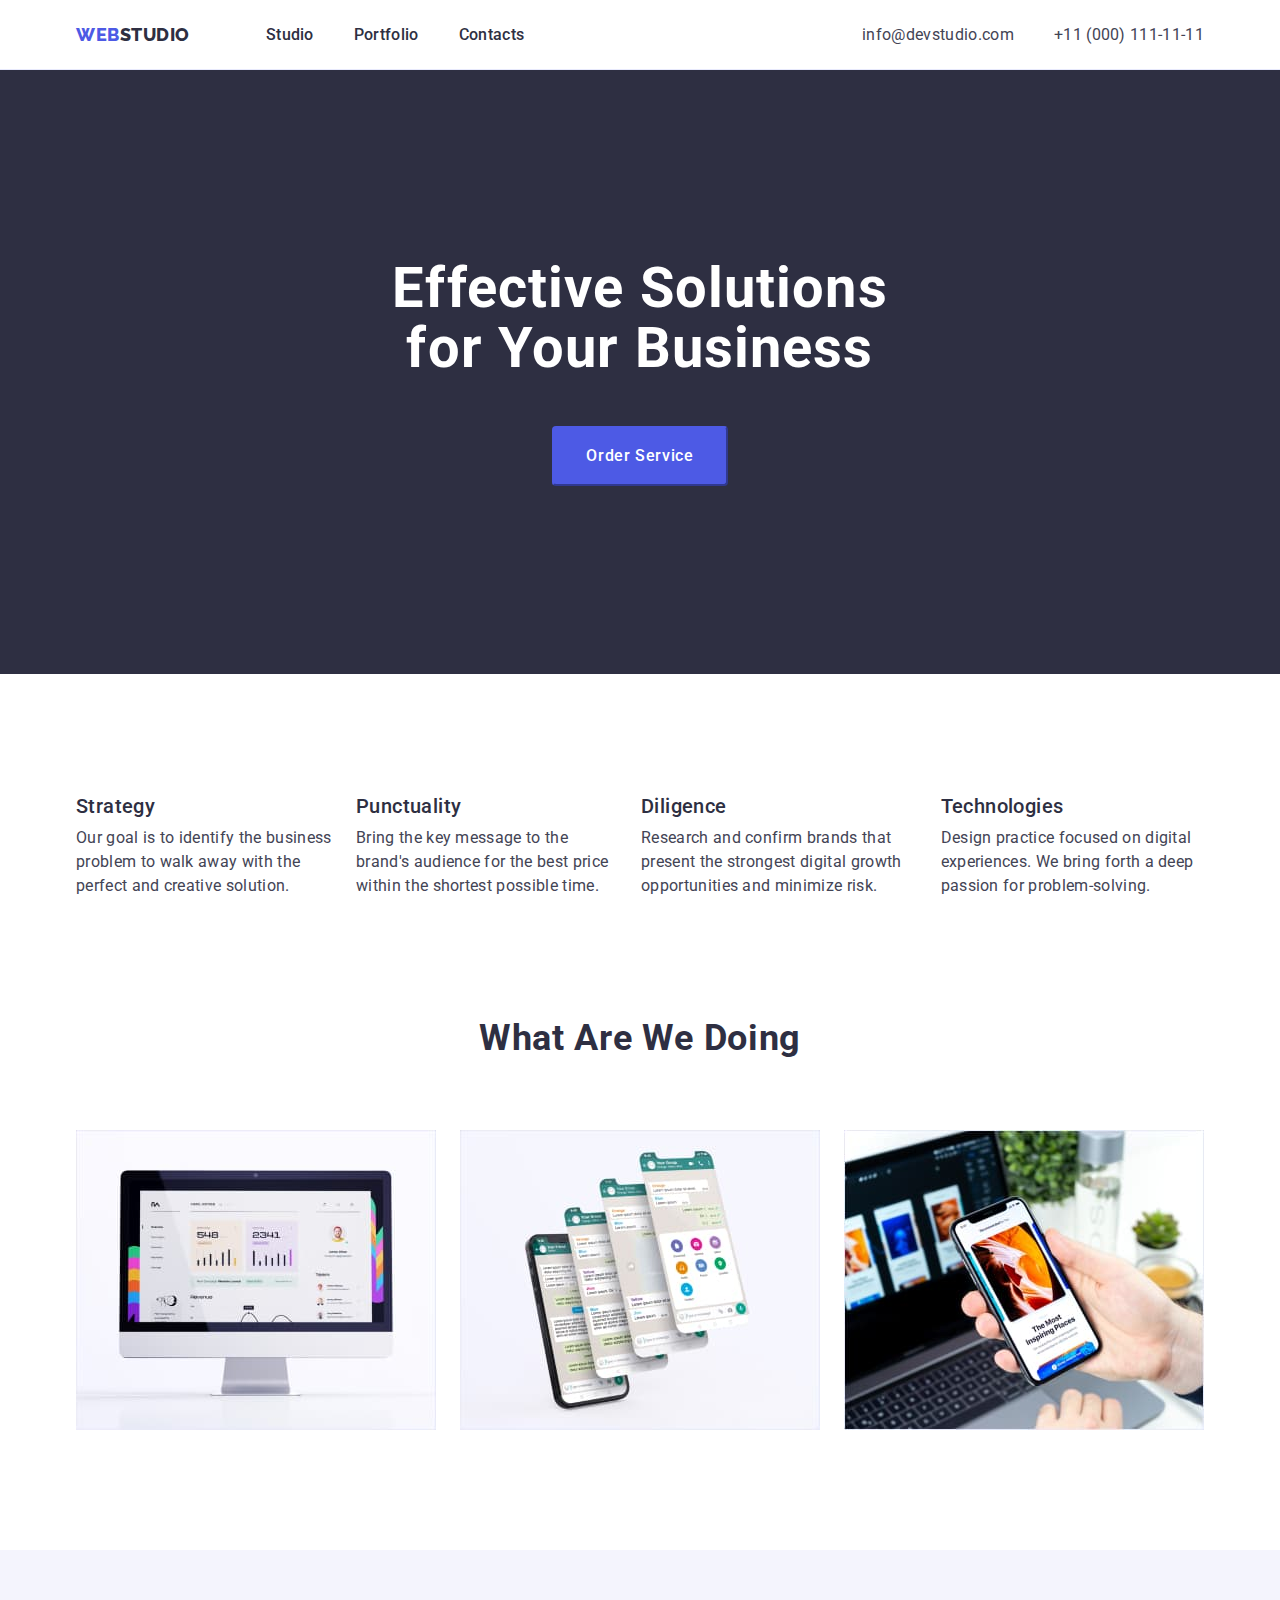
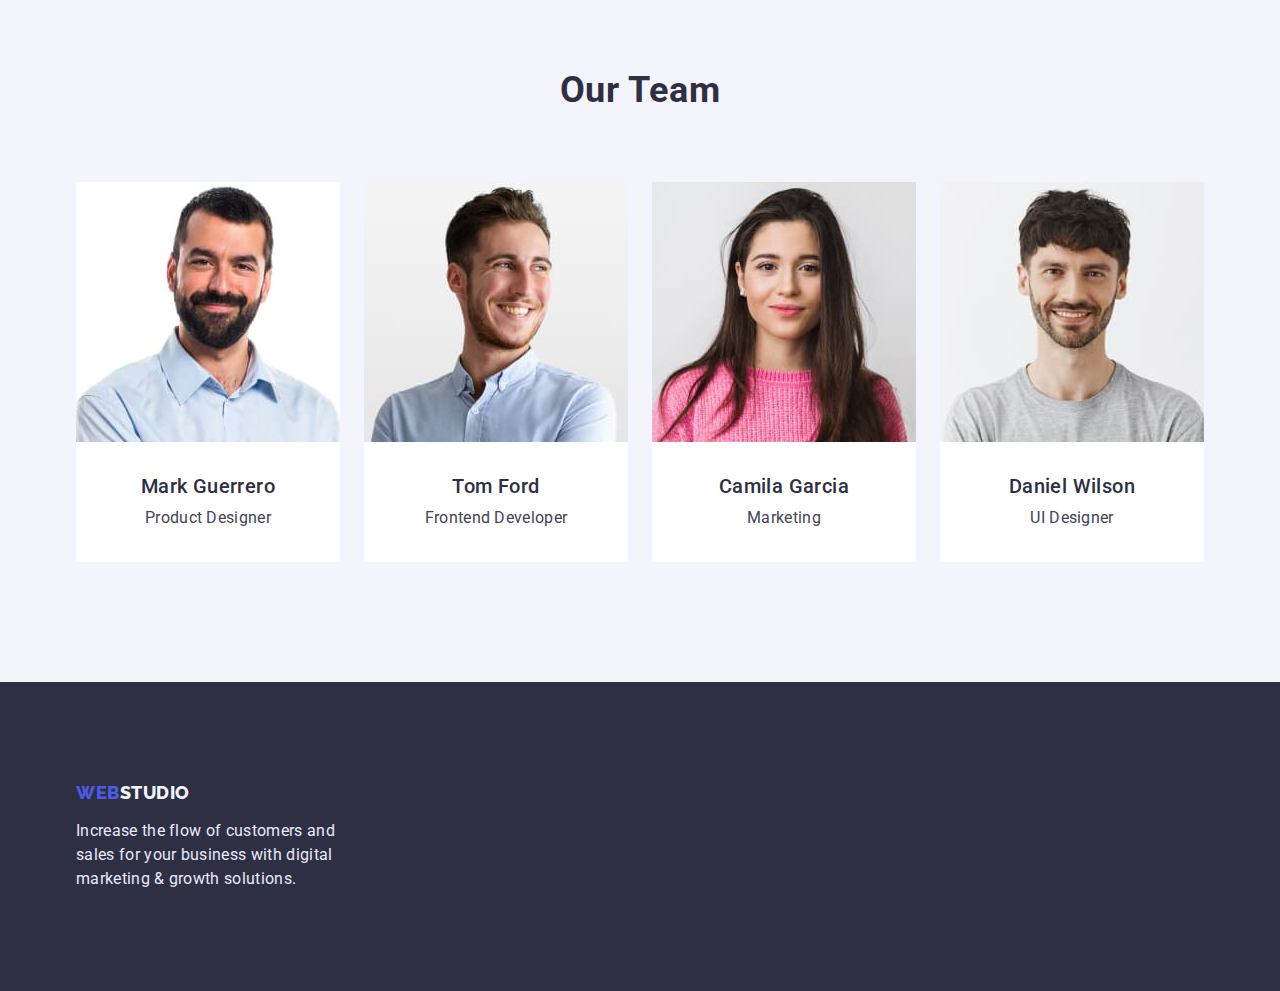
==== commit d0af617e: "#4 div container" ====
--- a/index.html
+++ b/index.html
@@ -5,15 +5,14 @@
     <meta http-equiv="X-UA-Compatible" content="IE=edge">
     <meta name="viewport" content="width=device-width, initial-scale=1.0">
 
+    <link
+    rel="stylesheet"
+    href="https://cdnjs.cloudflare.com/ajax/libs/modern-normalize/1.0.0/modern-normalize.min.css"
+/>
+
     <link rel="preconnect" href="https://fonts.googleapis.com">
     <link rel="preconnect" href="https://fonts.gstatic.com" crossorigin>
     <link href="https://fonts.googleapis.com/css2?family=Raleway:wght@800&family=Roboto:wght@400;500;700;900&display=swap" rel="stylesheet">
-    
-
-    <link
-        rel="stylesheet"
-        href="https://cdnjs.cloudflare.com/ajax/libs/modern-normalize/1.0.0/modern-normalize.min.css"
-    />
 
     <link rel="stylesheet" href="./css/styles.css">
 
@@ -60,25 +59,27 @@
 
         <!--section2-->
         <section class="prinsiples">
-            <h2 class="prinsiples-title visually-hidden">prinsiples</h2>
-                <ul class="prinsiples-list list container">
-                        <li class="prinsiples-item">
-                            <h3 class="prinsiples-subtitle subtitle">Strategy</h3>
-                                <p class="prinsiples-text text">Our goal is to identify the business problem to walk away with the perfect and creative solution.</p>
-                        </li>
-                        <li class="prinsiples-item">
-                            <h3 class="prinsiples-subtitle subtitle">Punctuality</h3>
-                                <p class="prinsiples-text text">Bring the key message to the brand's audience for the best price within the shortest possible time.</p>
-                        </li>
-                        <li class="prinsiples-item">
-                            <h3 class="prinsiples-subtitle subtitle">Diligence</h3>
-                                <p class="prinsiples-text text">Research and confirm brands that present the strongest digital growth opportunities and minimize risk.</p>
-                        </li>
-                        <li class="prinsiples-item">
-                            <h3 class="prinsiples-subtitle subtitle">Technologies</h3>
-                                <p class="prinsiples-text text">Design practice focused on digital experiences. We bring forth a deep passion for problem-solving.</p>
-                        </li>
-                </ul>
+            <div class="prinsiples-wrap container">
+                <h2 class="prinsiples-title visually-hidden">prinsiples</h2>
+                    <ul class="prinsiples-list list ">
+                            <li class="prinsiples-item">
+                                <h3 class="prinsiples-subtitle subtitle">Strategy</h3>
+                                    <p class="prinsiples-text text">Our goal is to identify the business problem to walk away with the perfect and creative solution.</p>
+                            </li>
+                            <li class="prinsiples-item">
+                                <h3 class="prinsiples-subtitle subtitle">Punctuality</h3>
+                                    <p class="prinsiples-text text">Bring the key message to the brand's audience for the best price within the shortest possible time.</p>
+                            </li>
+                            <li class="prinsiples-item">
+                                <h3 class="prinsiples-subtitle subtitle">Diligence</h3>
+                                    <p class="prinsiples-text text">Research and confirm brands that present the strongest digital growth opportunities and minimize risk.</p>
+                            </li>
+                            <li class="prinsiples-item">
+                                <h3 class="prinsiples-subtitle subtitle">Technologies</h3>
+                                    <p class="prinsiples-text text">Design practice focused on digital experiences. We bring forth a deep passion for problem-solving.</p>
+                            </li>
+                    </ul>
+            </div>
         </section>
 
         <!--section3-->
@@ -101,55 +102,57 @@
                             height="300"
                             width="360">
                         </li>
+                </ul>
            </div>
-            </ul>
 
         </section>
 
         <!--section4-->
         <section class="team">
-            <h2 class="team-title">Our Team</h2>
-            <ul class="team-list list container">
-                    <li class="team-item">
-                        <img src="./images/markguerrero.jpg" alt="markguerrero"
-                        width="264"
-                        height="260">
-                        <div class="team-member">
-                            <h3 class="team-subtitle subtitle">Mark Guerrero</h3>
-                            <p class="team-text text">Product Designer</p>
-                        </div>
-                    </li>
-                    
-                    <li class="team-item">
-                        <img src="./images/tomford.jpg" alt="tomford"
-                        width="264"
-                        height="260">
-                        <div class="team-member">
-                            <h3 class="team-subtitle subtitle">Tom Ford</h3>
-                            <p class="team-text text">Frontend Developer</p>
-                        </div>
-                    </li>
-                    
-                    <li class="team-item">
-                        <img src="./images/camilagarcia.jpg" alt="camilagarcia"
-                        width="264"
-                        height="260">
-                        <div class="team-member">
-                            <h3 class="team-subtitle subtitle">Camila Garcia</h3>
-                            <p class="team-text text">Marketing</p>
-                        </div>
-                    </li>
-                    
-                    <li class="team-item">
-                        <img src="./images/danielwilson.jpg" alt="danielwilson"
-                        width="264"
-                        height="260">
-                        <div class="team-member">
-                            <h3 class="team-subtitle subtitle">Daniel Wilson</h3>
-                            <p class="team-text text" >UI Designer</p>
-                        </div>
-                    </li>
-            </ul>
+           <div class="team-wrap container">
+                <h2 class="team-title">Our Team</h2>
+                <ul class="team-list list">
+                        <li class="team-item">
+                            <img src="./images/markguerrero.jpg" alt="markguerrero"
+                            width="264"
+                            height="260">
+                            <div class="team-member">
+                                <h3 class="team-subtitle subtitle">Mark Guerrero</h3>
+                                <p class="team-text text">Product Designer</p>
+                            </div>
+                        </li>
+                        
+                        <li class="team-item">
+                            <img src="./images/tomford.jpg" alt="tomford"
+                            width="264"
+                            height="260">
+                            <div class="team-member">
+                                <h3 class="team-subtitle subtitle">Tom Ford</h3>
+                                <p class="team-text text">Frontend Developer</p>
+                            </div>
+                        </li>
+                        
+                        <li class="team-item">
+                            <img src="./images/camilagarcia.jpg" alt="camilagarcia"
+                            width="264"
+                            height="260">
+                            <div class="team-member">
+                                <h3 class="team-subtitle subtitle">Camila Garcia</h3>
+                                <p class="team-text text">Marketing</p>
+                            </div>
+                        </li>
+                        
+                        <li class="team-item">
+                            <img src="./images/danielwilson.jpg" alt="danielwilson"
+                            width="264"
+                            height="260">
+                            <div class="team-member">
+                                <h3 class="team-subtitle subtitle">Daniel Wilson</h3>
+                                <p class="team-text text" >UI Designer</p>
+                            </div>
+                        </li>
+                </ul>
+           </div>
         </section>
 
     </main>
--- a/css/styles.css
+++ b/css/styles.css
@@ -70,13 +70,12 @@
 
 .header {
     height: auto;
+    border-bottom: 1px solid #E7E9FC;
 }
 
 .header-wrap {
     display: flex;
     align-items: center;
-
-    border-bottom: 1px solid #E7E9FC;
 }
 
 .header-navigation {
@@ -107,7 +106,6 @@
 
 }
 
-
 .logo-studio {
     color:var(--main-title-color);
 }
@@ -192,8 +190,6 @@
     
 }
 
-.hero-wrap {
-}
 
 .hero-title {
     margin-bottom: 48px;
@@ -208,7 +204,6 @@
 button.hero-btn {
     margin-left: auto;
     margin-right: auto;
-    /*padding-bottom: 188px;*/
 
     border-radius: 4px;
     border-color: var(--fourth-title-color);
@@ -392,9 +387,6 @@
 
 /*-------portfolio-------*/
 
-.sections-portfolio {
-
-}
 
 .portfolio-list {
     display: flex;
@@ -403,19 +395,16 @@
     justify-content: center;
 }
 
-.portfolio-item {
-
+.portfolio-item .img {
+    width: calc((100%-2*24px)/3);
 }
 
 .portfolio-subtxt-wrap {
     padding: 32px 16px;
-    width: calc((100%-2*24px)/3)
 
     background: #FFFFFF;
     border: 1px solid #E7E9FC;
     border-top: none;
-
-
 }
 
 .portfolio-subtitle {
@@ -426,7 +415,6 @@
 .portfolio-text {
     margin-top: 8px;
     color:var(--second-title-color);
-
 }
 
 /*------------------ FOOTER------------------- */
